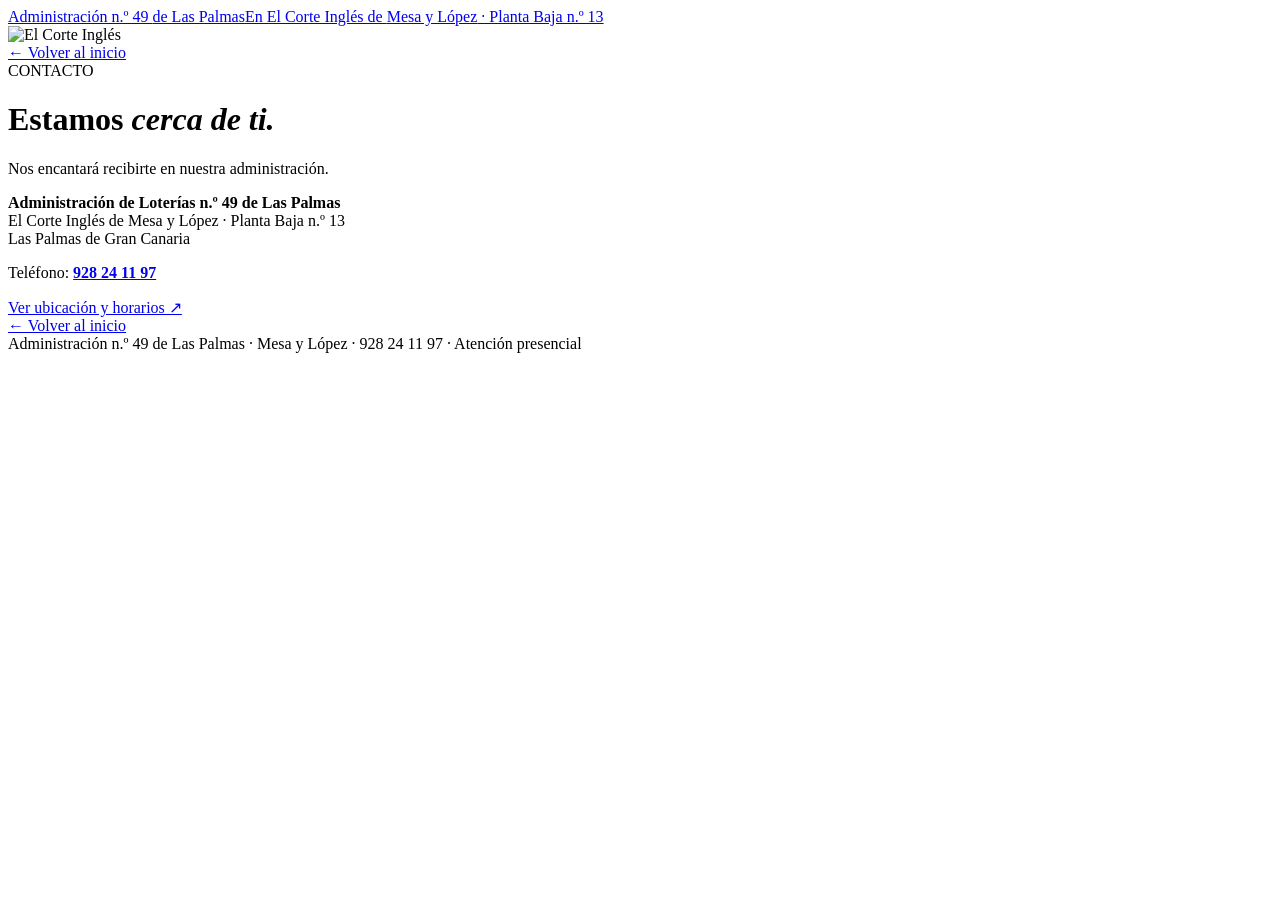
==== contacto.html @ bad6a8cb "Add files via upload" ====
<!doctype html><html lang="es"><head><meta charset="utf-8"><meta name="viewport" content="width=device-width,initial-scale=1"><meta name="theme-color" content="#ffffff"><meta name="description" content="Administración de Loterías n.º 49 de Las Palmas. En El Corte Inglés de Mesa y López. Desde julio de 1998. Atención presencial."><title>Contacto | Administración n.º 49 de Las Palmas</title><link rel="stylesheet" href="assets/css/pantalla.css"></head><body class="page-contacto"><header class="site-header"><div class="head"><a class="brand-lockup" href="index.html" aria-label="Administración número 49 de Las Palmas, inicio"><span class="brand-name">Administración n.º 49 <span class="nowrap">de Las Palmas</span></span><span class="brand-location">En El Corte Inglés de <span class="nowrap">Mesa y López</span> · Planta Baja n.º 13</span></a><div class="brand-eci"><img class="eci" src="https://upload.wikimedia.org/wikipedia/commons/0/02/Logo_Corte_Ingl%C3%A9s.svg" alt="El Corte Inglés"></div><a class="header-back" href="index.html">← Volver al inicio</a></div></header><main class="page"><span class="eyebrow">CONTACTO</span><h1>Estamos <em>cerca de ti.</em></h1><p class="lead">Nos encantará recibirte en nuestra administración.</p><p><strong>Administración de Loterías n.º 49 <span class="nowrap">de Las Palmas</span></strong><br>El Corte Inglés de <span class="nowrap">Mesa y López</span> · Planta Baja n.º 13<br>Las Palmas de Gran Canaria</p><p>Teléfono: <a href="tel:+34928241197"><strong>928 24 11 97</strong></a></p><a class="cta" href="ubicacion.html">Ver ubicación y horarios ↗</a><br><a class="back" href="index.html">← Volver al inicio</a></main><footer class="site-footer">Administración n.º 49 <span class="nowrap">de Las Palmas</span> · <span class="nowrap">Mesa y López</span> · 928 24 11 97 · Atención presencial</footer><script src="assets/js/pantalla.js" defer></script></body></html>
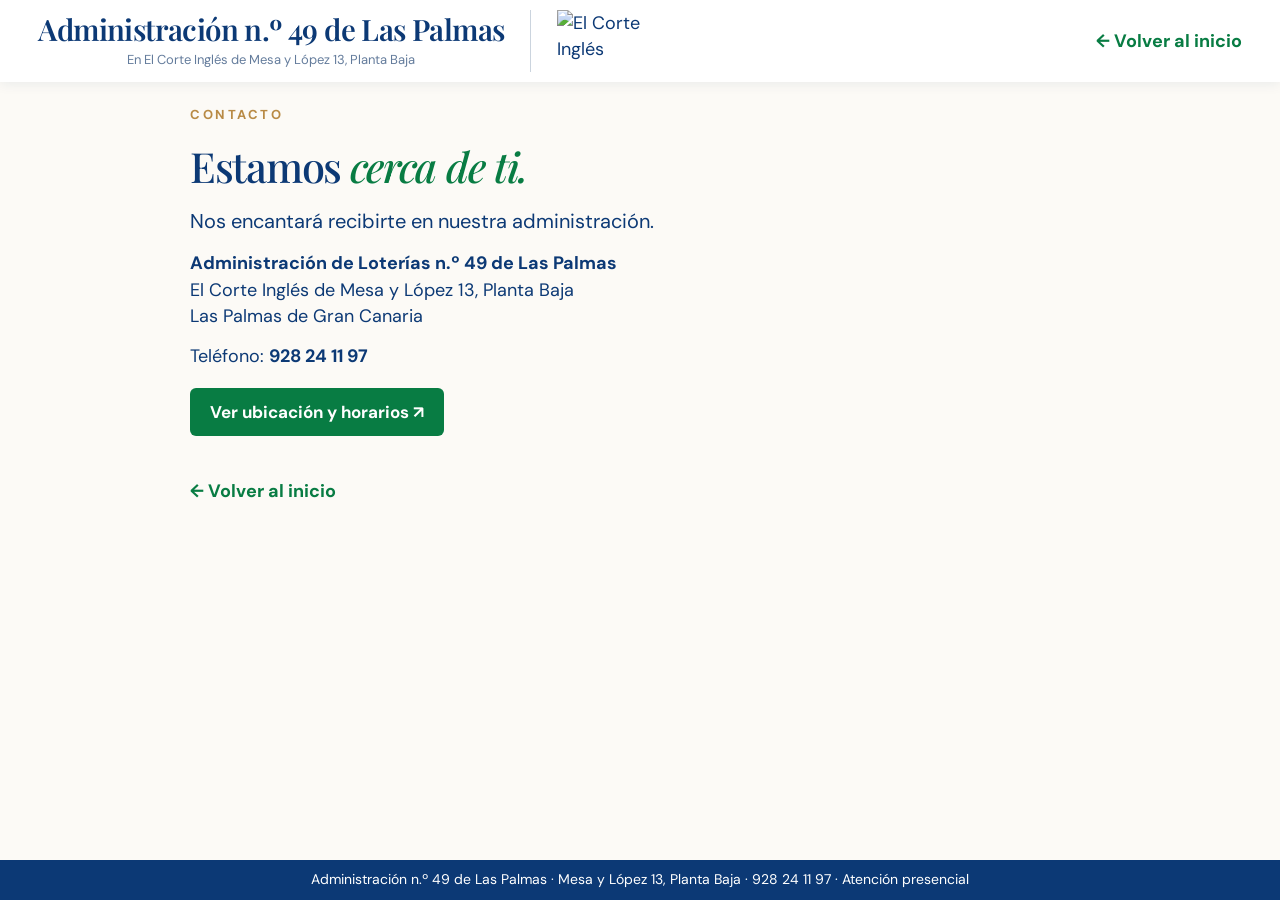
==== commit 8de58492: "Corrige dirección, textos y encabezados de premios Aplica las seis correcciones finales. Conserva di" ====
--- a/contacto.html
+++ b/contacto.html
@@ -1 +1 @@
-<!doctype html><html lang="es"><head><meta charset="utf-8"><meta name="viewport" content="width=device-width,initial-scale=1"><meta name="theme-color" content="#ffffff"><meta name="description" content="Administración de Loterías n.º 49 de Las Palmas. En El Corte Inglés de Mesa y López. Desde julio de 1998. Atención presencial."><title>Contacto | Administración n.º 49 de Las Palmas</title><link rel="stylesheet" href="assets/css/pantalla.css"></head><body class="page-contacto"><header class="site-header"><div class="head"><a class="brand-lockup" href="index.html" aria-label="Administración número 49 de Las Palmas, inicio"><span class="brand-name">Administración n.º 49 <span class="nowrap">de Las Palmas</span></span><span class="brand-location">En El Corte Inglés de <span class="nowrap">Mesa y López</span> · Planta Baja n.º 13</span></a><div class="brand-eci"><img class="eci" src="https://upload.wikimedia.org/wikipedia/commons/0/02/Logo_Corte_Ingl%C3%A9s.svg" alt="El Corte Inglés"></div><a class="header-back" href="index.html">← Volver al inicio</a></div></header><main class="page"><span class="eyebrow">CONTACTO</span><h1>Estamos <em>cerca de ti.</em></h1><p class="lead">Nos encantará recibirte en nuestra administración.</p><p><strong>Administración de Loterías n.º 49 <span class="nowrap">de Las Palmas</span></strong><br>El Corte Inglés de <span class="nowrap">Mesa y López</span> · Planta Baja n.º 13<br>Las Palmas de Gran Canaria</p><p>Teléfono: <a href="tel:+34928241197"><strong>928 24 11 97</strong></a></p><a class="cta" href="ubicacion.html">Ver ubicación y horarios ↗</a><br><a class="back" href="index.html">← Volver al inicio</a></main><footer class="site-footer">Administración n.º 49 <span class="nowrap">de Las Palmas</span> · <span class="nowrap">Mesa y López</span> · 928 24 11 97 · Atención presencial</footer><script src="assets/js/pantalla.js" defer></script></body></html>+<!doctype html><html lang="es"><head><meta charset="utf-8"><meta name="viewport" content="width=device-width,initial-scale=1"><meta name="theme-color" content="#ffffff"><meta name="description" content="Administración de Loterías n.º 49 de Las Palmas. En El Corte Inglés de Mesa y López 13, Planta Baja. Desde julio de 1998. Atención presencial."><title>Contacto | Administración n.º 49 de Las Palmas</title><link rel="stylesheet" href="pantalla.css"></head><body class="page-contacto"><header class="site-header"><div class="head"><a class="brand-lockup" href="index.html" aria-label="Administración número 49 de Las Palmas, inicio"><span class="brand-name">Administración n.º 49 <span class="nowrap">de Las Palmas</span></span><span class="brand-location">En El Corte Inglés de <span class="nowrap">Mesa y López 13</span>, Planta Baja</span></a><div class="brand-eci"><img class="eci" src="https://upload.wikimedia.org/wikipedia/commons/0/02/Logo_Corte_Ingl%C3%A9s.svg" alt="El Corte Inglés"></div><a class="header-back" href="index.html">← Volver al inicio</a></div></header><main class="page"><span class="eyebrow">CONTACTO</span><h1>Estamos <em>cerca de ti.</em></h1><p class="lead">Nos encantará recibirte en nuestra administración.</p><p><strong>Administración de Loterías n.º 49 <span class="nowrap">de Las Palmas</span></strong><br>El Corte Inglés de <span class="nowrap">Mesa y López 13</span>, Planta Baja<br>Las Palmas de Gran Canaria</p><p>Teléfono: <a href="tel:+34928241197"><strong>928 24 11 97</strong></a></p><a class="cta" href="ubicacion.html">Ver ubicación y horarios ↗</a><br><a class="back" href="index.html">← Volver al inicio</a></main><footer class="site-footer">Administración n.º 49 <span class="nowrap">de Las Palmas</span> · <span class="nowrap">Mesa y López 13</span>, Planta Baja · 928 24 11 97 · Atención presencial</footer><script src="pantalla.js" defer></script></body></html>
--- a/pantalla.css
+++ b/pantalla.css
@@ -0,0 +1,20 @@
+@import url('https://fonts.googleapis.com/css2?family=Allura&family=DM+Sans:wght@400;500;600;700&family=Playfair+Display:ital,wght@0,500;0,600;1,500&display=swap');
+:root{--blue:#0c3975;--green:#087c43;--gold:#b88a45;--paper:#fcfaf6}
+*{box-sizing:border-box}html{min-height:100%}body{margin:0;min-height:100dvh;display:flex;flex-direction:column;background:var(--paper);color:var(--blue);font:18px/1.45 'DM Sans',Arial,sans-serif}a{color:inherit;text-decoration:none}img{max-width:100%;display:block}button{font:inherit;cursor:pointer}a:focus-visible,button:focus-visible{outline:3px solid var(--gold);outline-offset:3px}[hidden]{display:none!important}.nowrap{white-space:nowrap}
+.site-header{flex:0 0 auto;background:white;box-shadow:0 2px 12px #123e6714;position:relative;z-index:2}.head{min-height:82px;padding:9px 3%;display:flex;align-items:center;gap:26px}.brand-lockup{display:flex;flex-direction:column;text-align:center;min-width:0}.brand-name{font:600 clamp(22px,2.3vw,36px)/1.15 'Playfair Display',Georgia,serif;letter-spacing:-.6px}.brand-location{font-size:13px;color:#647c9c;margin-top:5px}.brand-eci{border-left:1px solid #cbd4de;padding-left:26px;flex-shrink:0}.eci{width:124px;height:62px;object-fit:contain}.header-back{margin-left:auto;color:var(--green);font-weight:700;white-space:nowrap;font-size:18px}.site-footer{flex:0 0 auto;background:var(--blue);color:white;text-align:center;padding:10px 16px;font-size:14px;line-height:1.4;margin-top:auto}
+.page{flex:1 0 auto;width:100%;padding:18px 3%;display:flex;flex-direction:column;justify-content:center}h1,h2{font-family:'Playfair Display',Georgia,serif;font-weight:500;line-height:1.12;color:var(--blue)}h1{font-size:clamp(36px,3.25vw,50px);letter-spacing:-1.3px;margin:12px 0 18px}h2{font-size:clamp(27px,2.5vw,38px);margin:12px 0 20px}p{margin:0 0 14px}em{color:var(--green);font-weight:500}.eyebrow{display:block;color:var(--gold);font-size:13px;letter-spacing:2.5px;font-weight:700;margin-bottom:6px}.lead{font-size:20px;max-width:780px}.back{color:var(--green);font-weight:700;display:inline-block;margin:10px 0}.cta{display:inline-flex;align-items:center;justify-content:center;background:var(--green);color:white;padding:12px 20px;border-radius:6px;font-size:17px;font-weight:700;margin:5px 0}.info{padding:12px 18px;background:#edf4f8;border-left:4px solid var(--green);margin:12px 0}
+/* Portada: las mismas fotografías, tarjetas y jerarquía. El contenido marca la altura mínima. */
+.home{flex:1 0 auto;display:grid;grid-template-rows:minmax(390px,1fr) auto}.home-hero{position:relative;background:url('img/fachada.jpeg') center 47%/cover no-repeat}.home-hero:before{content:'';position:absolute;inset:0;background:linear-gradient(90deg,#fffffff5,#ffffffe9 22%,#ffffff8c 39%,transparent 62%)}.hero-text{position:relative;height:100%;max-width:1400px;margin:auto;padding:18px 5%;display:flex;flex-direction:column;justify-content:center;align-items:flex-start}.hero-text h1{font-size:clamp(48px,6.4vw,90px);margin:10px 0 18px}.hero-text p{max-width:390px;font-size:18px}.hero-text .hero-invitation{font-weight:600}.tiles{display:grid;grid-template-columns:repeat(5,minmax(0,1fr));gap:10px;padding:12px 3%;background:#fff}.tile{min-width:0;display:flex;gap:10px;align-items:center;padding:10px;border:1px solid #e1e7ef;border-radius:6px;background:#fff}.tile img{width:34%;height:76px;object-fit:cover;border-radius:3px}.tile strong{display:block;font:600 clamp(15px,1.32vw,20px)/1.2 'Playfair Display',Georgia,serif}.tile span{display:block;font-size:11px;margin-top:6px;color:#647c9c}.tile .contact-photo{object-position:50% 16%}
+/* Historia completa: columnas continuas y cierre compartido por dedicatoria y enlace. */
+.history-grid{display:grid;grid-template-columns:43% minmax(0,1fr);gap:32px;align-items:start}.history-portrait{margin:0;min-width:0}.history-portrait img{width:90%;margin:auto;height:clamp(300px,45dvh,470px);object-fit:cover;object-position:center 20%;mask-image:radial-gradient(ellipse 50% 50% at 50% 50%,#000 65%,transparent)}.history-portrait figcaption{text-align:center;margin:2px 10px 0}.founder-name{display:block;font:44px/1.1 'Allura',cursive}.founder-role{display:block;font-size:12px;letter-spacing:3px;text-transform:uppercase;margin-top:10px}.founder-name:after{content:'';display:block;width:55%;height:2px;background:var(--gold);margin:6px auto;transform:rotate(-4deg)}.history-copy{min-width:0;padding:4px 0 6px}.history-copy h1{margin:10px 0 18px}.history-copy p{font-size:clamp(16px,1.17vw,18px);line-height:1.4;margin:0 0 11px}.history-closing{display:flex;align-items:end;justify-content:space-between;gap:18px;margin-top:10px}.signature{font:40px/1.03 'Allura',cursive;text-align:right;color:var(--gold);margin:0 12px 4px;padding:4px 0 10px;transform:rotate(-3deg)}.history-closing .back{order:-1;flex-shrink:0;font-size:16px;margin:0 0 8px}
+/* Ubicación mantiene sus transiciones y su encuadre; toda la información sigue en el flujo. */
+.page-ubicacion .page{position:relative}.location-layout{position:relative;isolation:isolate;flex:1;display:grid;grid-template-columns:48% 52%;align-items:start}.location-copy{z-index:1;min-width:0;padding:20px 0 0 2vw}.location-photos{position:absolute;inset:-18px -3vw -18px 34%;z-index:0;mask-image:linear-gradient(to right,transparent,#000 31%)}.location-photos>div{position:absolute;width:100%;overflow:hidden}.location-photos img{display:block;width:100%;height:100%;object-fit:cover}.location-photo-boulevard{top:0;height:56%;mask-image:linear-gradient(to bottom,#000 68%,transparent)}.location-photo-boulevard img{width:120%;max-width:none;height:120%;position:absolute;right:0;bottom:0;object-position:right bottom}.location-photo-facade{bottom:0;height:65%;mask-image:linear-gradient(to top,#000 68%,transparent)}.location-photo-facade img{object-position:62% center}.location-copy h1{font-size:clamp(40px,3.6vw,55px);margin:10px 0 16px}.location-copy h1 em{display:block}.location-copy p{font-size:clamp(16px,1.17vw,18px);line-height:1.36;margin:0 0 10px}.location-intro,.location-parking{max-width:490px}.location-copy .location-parking{font-size:16px;margin-bottom:10px}.location-info{border-left:5px solid var(--green);background:#edf4f8f5;padding:12px 24px;margin:12px 22px 10px 0}.location-info p{margin:0 0 12px}.location-info p:last-child{margin-bottom:0}.location-bottom{display:flex;align-items:end;gap:16px}.location-bottom p{font-size:16px;margin:0}.location-bottom .cta{white-space:nowrap;font-size:16px;padding:12px 18px;margin:0}
+/* Servicios: presentación arriba y las dos tarjetas originales debajo, sin vistas separadas. */
+.page-servicios .page{gap:16px}.split{display:grid;grid-template-columns:1.35fr .65fr;gap:28px;align-items:center}.split h1{font-size:clamp(32px,2.6vw,40px);margin:8px 0 12px}.split p,.split .lead{font-size:clamp(16px,1.17vw,18px);line-height:1.4;max-width:none;margin:0 0 10px}.split .info{font-size:16px;line-height:1.35;margin:8px 0;padding:10px 16px}.split .back{font-size:16px;margin:6px 0 0}.split img{width:100%;height:clamp(180px,26dvh,280px);object-fit:contain}.services-grid{display:grid;grid-template-columns:1fr 1fr;gap:20px}.service-card{min-width:0;padding:18px 22px;border:1px solid #dce7ee;border-top:5px solid var(--green);background:#f6f9fb;border-radius:6px}.service-card h2{font-size:clamp(25px,2vw,31px);margin:8px 0 14px}.service-card p{font-size:16px;line-height:1.4;margin:0 0 10px}.service-card p:last-child{margin-bottom:0}.service-seasonal{border-top-color:var(--gold);background:#fffcf5}.page-contacto .page{align-items:flex-start;justify-content:flex-start;padding:24px max(3%,calc((100vw - 900px)/2))}
+/* Premios conserva su galería y su navegación aprobadas. El documento permite scroll. */
+.page-premios{min-height:100dvh}.viewport-page{flex:1 0 auto;min-height:0;min-width:0;width:100%;display:flex;flex-direction:column;position:relative;padding:20px 3% 0}.view-layout{flex:1 0 auto;min-height:0;display:flex;position:relative}.screen-stage{flex:1 1 0;min-width:0;min-height:0;position:relative}.screen{height:auto;min-height:100%;width:100%;padding:6px 4px 10px;display:flow-root}.flow{display:flow-root;min-width:0}.page-controls{flex:0 0 56px;display:flex;align-items:center;justify-content:center;gap:18px;background:var(--paper);z-index:1}.page-controls button{border:0;border-radius:5px;background:var(--green);color:white;padding:9px 18px;font-size:15px;font-weight:700;line-height:1.4}.page-controls button:disabled{opacity:.35;cursor:default}.page-counter{min-width:55px;text-align:center;font-size:14px;font-weight:600}.prize-heading{display:flow-root}.awards-grid{display:grid;grid-template-columns:repeat(3,minmax(0,1fr));gap:14px;margin-top:0}.award{min-width:0;background:#fffdfa;border:1px solid #d3bc90;box-shadow:0 5px 16px #173a6410;padding:7px}.award-inner{height:100%;min-height:190px;border:2px solid #d2b47b;outline:1px solid #e6d8bc;outline-offset:-8px;display:flex;flex-direction:column;align-items:center;justify-content:center;text-align:center;padding:18px 12px;gap:4px}.award-top,.award-bottom{font-size:10px;font-weight:700;letter-spacing:1px;color:#9b7845}.award-ornament{font-size:15px;color:var(--gold)}.award-game{font-size:16px}.award-kind{font:600 22px Georgia,serif}.award-number{font:600 36px/1.25 Georgia,serif}.award-note{font-size:12px;color:#647c9c}.award-bottom{margin-top:12px}.minor-prizes{padding:20px 28px;background:linear-gradient(110deg,#e9f4ee,#f5f9fc);border-left:5px solid var(--green);text-align:center;margin:20px 0}.minor-kicker{font-size:12px;letter-spacing:2px;color:var(--green);font-weight:700}.minor-prizes strong{display:block;font:600 60px/1.2 Georgia,serif;margin:8px 0}.minor-sub{font-size:22px;color:var(--green);font-weight:700}.minor-prizes p{max-width:1000px;margin:14px auto 0}.recognition{background:#eff6f9;border:1px solid #d8e6eb;border-top:5px solid var(--green);padding:20px 28px;margin:20px 0}.recognition h2{margin:6px 0 18px}.rank-grid{display:grid;grid-template-columns:repeat(3,1fr);gap:18px}.rank-grid>div{display:flex;align-items:center;gap:14px}.rank-grid strong{font:600 45px Georgia,serif;color:var(--green)}.rank-grid span{font-size:15px}.recognition p{font-size:13px;margin:15px 0 0}.awards-disclaimer{font-size:13px;color:#60758a}
+@media(min-width:1100px) and (max-height:950px){.history-copy{padding-top:2px;padding-bottom:0}.history-copy h1{margin:8px 0 12px}.history-copy p{margin-bottom:8px}.history-closing{margin-top:6px}}
+/* Alturas de escritorio menores: se reduce espacio, sin bajar el texto narrativo de 16 px. */
+@media(min-width:1100px) and (max-height:850px){.head{min-height:74px;padding-top:7px;padding-bottom:7px}.eci{height:56px}.site-footer{padding:8px 16px;font-size:13px}.page{padding-top:12px;padding-bottom:12px}.history-grid{grid-template-columns:39% minmax(0,1fr);gap:26px}.history-copy h1{font-size:39px;margin:6px 0 12px}.history-copy p{font-size:16px;line-height:1.36;margin-bottom:8px}.history-closing{margin-top:6px}.signature{font-size:35px;padding-bottom:6px}.location-copy{padding-top:4px}.location-intro,.location-parking{max-width:none}.location-copy h1{font-size:44px;margin:6px 0 12px}.location-info{padding:10px 20px;margin-top:10px}.location-copy p{font-size:16px;margin-bottom:8px}.location-photos{top:-12px;bottom:-12px}.page-servicios .page{gap:12px}.split h1{font-size:32px;margin:6px 0 10px}.split p,.split .lead{font-size:16px;line-height:1.35;margin-bottom:8px}.split .info{padding:8px 14px}.service-card{padding:12px 18px}.service-card h2{font-size:26px;margin:6px 0 10px}.service-card p{line-height:1.35;margin-bottom:7px}}
+@media(min-width:721px) and (max-width:1099px){.head{gap:16px}.brand-eci{padding-left:16px}.eci{width:96px}.header-back{font-size:15px}.history-grid{grid-template-columns:40% minmax(0,1fr);gap:24px}.founder-name{font-size:37px}h1{font-size:39px}.history-closing{flex-wrap:wrap}.location-layout{grid-template-columns:53% 47%}.location-copy{padding-left:0}.location-photos{left:38%}.location-info{margin-right:0}.location-bottom{flex-wrap:wrap}.split{grid-template-columns:1.15fr .85fr;gap:24px}.services-grid{grid-template-columns:1fr}.awards-grid{grid-template-columns:repeat(2,minmax(0,1fr))}.tile{gap:7px;padding:7px}.tile img{width:28%;height:62px}.tile strong{font-size:15px}.tile span{font-size:10px}}
+@media(max-width:720px){body{font-size:17px}.head{min-height:0;padding:10px 16px;gap:7px 12px;flex-wrap:wrap}.brand-lockup{flex:1;text-align:left}.brand-name{font-size:19px;letter-spacing:-.3px}.brand-location{font-size:9px;line-height:1.4}.brand-eci{padding-left:10px}.eci{width:62px;height:48px}.header-back{width:100%;font-size:13px;text-align:right}.nowrap{white-space:normal}.site-footer{font-size:11px;padding:10px 14px;line-height:1.35}.page{padding:22px 20px;justify-content:flex-start}h1{font-size:35px;letter-spacing:-.8px;margin:14px 0 20px}h2{font-size:27px}.eyebrow{font-size:11px;letter-spacing:2px}.lead{font-size:18px}p{margin-bottom:16px}.cta{font-size:15px;padding:12px 18px}.home{grid-template-rows:minmax(390px,1fr) auto}.home .hero-text{padding:22px}.hero-text .eyebrow{font-size:9px}.hero-text h1{font-size:48px;margin:6px 0 12px}.hero-text p{font-size:15px;max-width:280px;margin-bottom:10px}.tiles{grid-template-columns:repeat(2,minmax(0,1fr));gap:5px;padding:6px}.tile{padding:6px;gap:7px;min-height:59px}.tile img{width:36px;height:44px}.tile strong{font-size:13px}.tile span{font-size:9px;margin-top:3px}.history-grid{display:flex;flex-direction:column;gap:26px}.history-portrait{width:100%}.history-portrait img{width:100%;height:320px}.founder-name{font-size:37px}.founder-role{font-size:11px;margin-top:10px}.history-copy p{font-size:17px;line-height:1.55;margin-bottom:18px}.history-closing{flex-direction:column;align-items:stretch;gap:18px;margin-top:20px}.history-closing .back{order:0;align-self:flex-start}.signature{font-size:40px;margin:0 10px}.location-layout{display:flex;flex-direction:column;gap:18px}.location-copy{padding:0;width:100%}.location-copy h1{font-size:42px;margin:14px 0 20px}.location-copy p{font-size:17px;line-height:1.45;margin-bottom:16px}.location-copy .location-parking{font-size:16px}.location-info{margin:18px 0;padding:16px 18px}.location-bottom{display:block}.location-bottom p{font-size:16px;margin-bottom:14px}.location-photos{position:relative;inset:auto;width:calc(100% + 40px);margin:0 -20px -22px;height:400px;mask-image:linear-gradient(to bottom,transparent,#000 9%)}.split{display:flex;flex-direction:column;gap:20px}.split h1{font-size:35px}.split p,.split .lead{font-size:17px;line-height:1.5;margin-bottom:16px}.split img{height:auto;width:100%;max-height:300px;object-fit:contain}.services-grid{grid-template-columns:1fr;gap:18px}.page-servicios .page{gap:24px}.service-card{padding:18px 20px}.service-card h2{font-size:27px}.service-card p{font-size:17px;line-height:1.5;margin-bottom:16px}.page-contacto .page{padding:24px 22px}.viewport-page{padding:12px 18px 0}.page-controls{flex-basis:54px;gap:12px}.page-controls button{font-size:14px;padding:9px 13px}.screen{padding:4px 2px 8px}.awards-grid{grid-template-columns:1fr;gap:12px}.award-inner{min-height:190px;padding:14px 12px}.award-number{font-size:34px}.minor-prizes{padding:18px 16px;margin:12px 0}.minor-prizes strong{font-size:44px}.minor-sub{font-size:19px}.recognition{padding:16px 18px;margin:12px 0}.rank-grid{grid-template-columns:1fr;gap:8px}.rank-grid strong{font-size:35px}.rank-grid>div{gap:12px}.recognition h2{font-size:25px}.awards-disclaimer{font-size:12px}}
